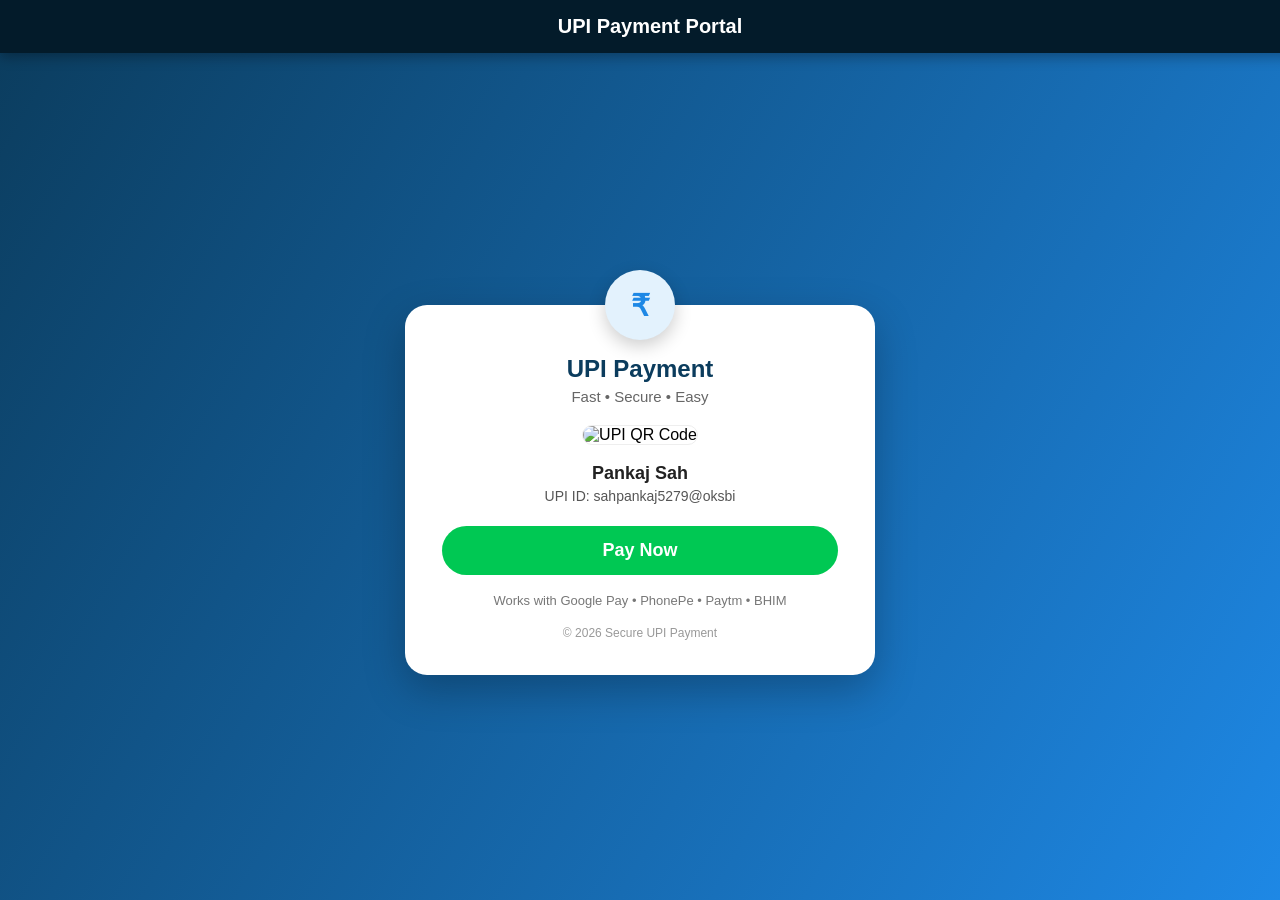
==== payment.html @ 024b2ca9 "Add files via upload" ====
<!DOCTYPE html>
<html lang="en">
<head>
<meta charset="UTF-8" />
<meta name="viewport" content="width=device-width, initial-scale=1.0" />
<title>UPI Payment | Pankaj Sah</title>

<style>
  body{
    margin:0;
    font-family:Segoe UI, Arial, sans-serif;
    background:linear-gradient(120deg,#0b3c5d,#1e88e5);
    min-height:100vh;
    display:flex;
    align-items:center;
    justify-content:center;
  }
  .card{
    background:#fff;
    max-width:420px;
    width:92%;
    border-radius:22px;
    box-shadow:0 15px 40px rgba(0,0,0,.25);
    padding:30px 25px 35px;
    text-align:center;
  }
  .logo{
    width:70px;
    height:70px;
    border-radius:50%;
    background:#e3f2fd;
    display:flex;
    align-items:center;
    justify-content:center;
    font-size:30px;
    font-weight:700;
    color:#1e88e5;
    margin:-65px auto 15px;
    box-shadow:0 6px 18px rgba(0,0,0,.2);
  }
  h1{
    margin:10px 0 5px;
    font-size:24px;
    color:#0b3c5d;
  }
  .subtitle{
    font-size:15px;
    color:#666;
    margin-bottom:20px;
  }
  .qr{
    width:260px;
    height:260px;
    border-radius:16px;
    border:1px solid #eee;
  }
  .name{
    margin-top:18px;
    font-size:18px;
    font-weight:600;
    color:#222;
  }
  .upi{
    font-size:14px;
    color:#555;
    margin-top:4px;
  }
  .paybtn{
    display:block;
    margin:22px auto 0;
    padding:14px 30px;
    background:#00c853;
    color:#fff;
    text-decoration:none;
    border-radius:30px;
    font-size:18px;
    font-weight:700;
    width:80%;
  }
  .apps{
    margin-top:18px;
    font-size:13px;
    color:#777;
  }
  footer{
    margin-top:18px;
    font-size:12px;
    color:#999;
  }
</style>
</head>

<body>

<header style="position:fixed;top:0;left:0;width:100%;background:#031b2a;color:#fff;text-align:center;padding:15px 10px;font-size:20px;font-weight:700;z-index:1000;box-shadow:0 4px 12px rgba(0,0,0,.3)">UPI Payment Portal</header>


<div class="card" style="margin-top:80px">
  <div class="logo">₹</div>

  <h1>UPI Payment</h1>
  <div class="subtitle">Fast • Secure • Easy</div>

  <img class="qr"
    src="https://api.qrserver.com/v1/create-qr-code/?size=300x300&data=upi://pay?pa=sahpankaj5279@oksbi%26cu=INR"
    alt="UPI QR Code" />

  <div class="name">Pankaj Sah</div>
  <div class="upi">UPI ID: sahpankaj5279@oksbi</div>

  <a class="paybtn"
     href="upi://pay?pa=sahpankaj5279@oksbi&cu=INR">
     Pay Now
  </a>

  <div class="apps">
    Works with Google Pay • PhonePe • Paytm • BHIM
  </div>

  <footer>
    © 2026 Secure UPI Payment
  </footer>
</div>

</body>
</html>
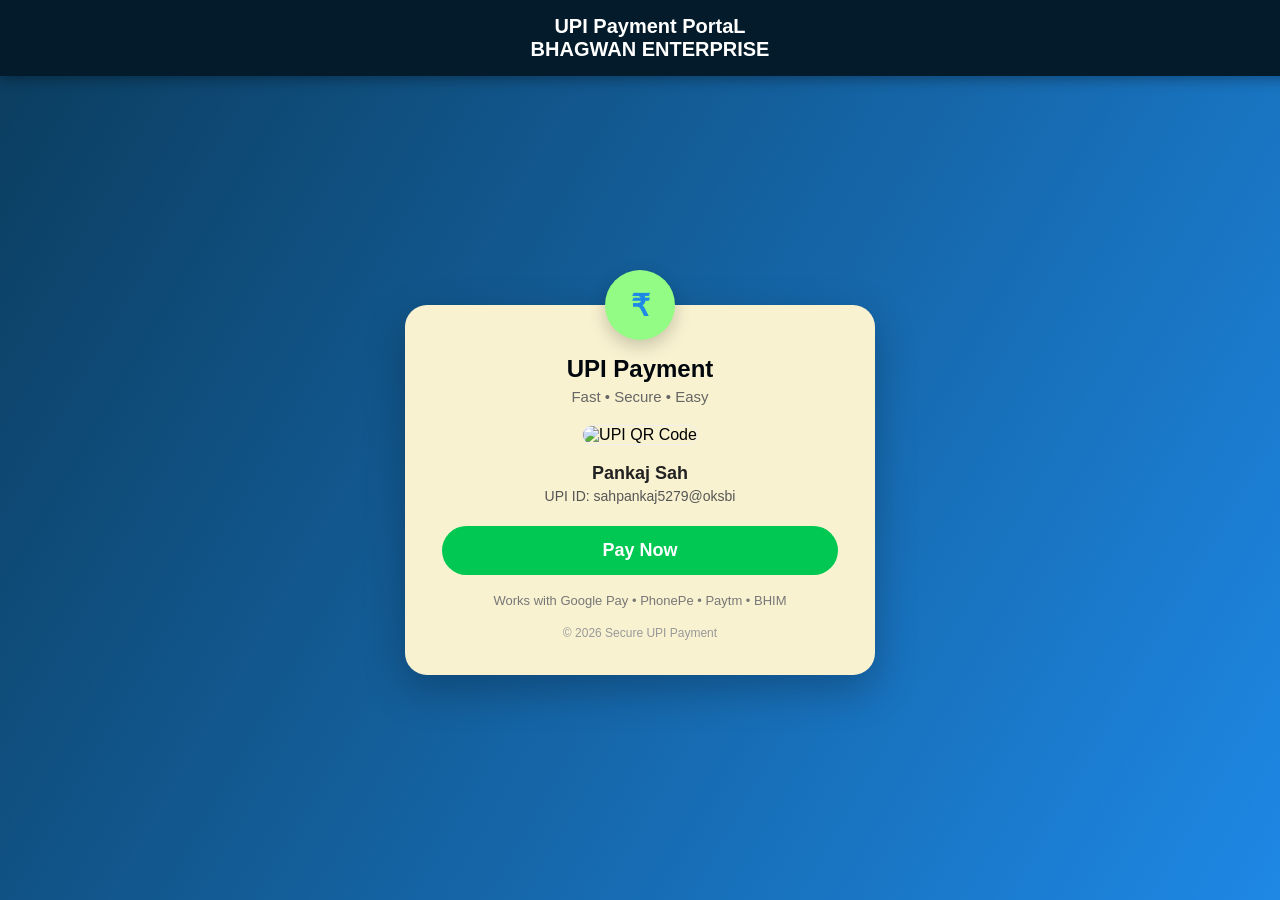
==== commit 398da5a1: "Add files via upload" ====
--- a/payment.html
+++ b/payment.html
@@ -16,7 +16,7 @@
     justify-content:center;
   }
   .card{
-    background:#fff;
+    background:#f8f2d1;
     max-width:420px;
     width:92%;
     border-radius:22px;
@@ -28,7 +28,7 @@
     width:70px;
     height:70px;
     border-radius:50%;
-    background:#e3f2fd;
+    background:#92fc84;
     display:flex;
     align-items:center;
     justify-content:center;
@@ -41,7 +41,7 @@
   h1{
     margin:10px 0 5px;
     font-size:24px;
-    color:#0b3c5d;
+    color:#00070c;
   }
   .subtitle{
     font-size:15px;
@@ -92,7 +92,9 @@
 
 <body>
 
-<header style="position:fixed;top:0;left:0;width:100%;background:#031b2a;color:#fff;text-align:center;padding:15px 10px;font-size:20px;font-weight:700;z-index:1000;box-shadow:0 4px 12px rgba(0,0,0,.3)">UPI Payment Portal</header>
+<header style="position:fixed;top:0;left:0;width:100%;background:#031b2a;color:#fff;text-align:center;padding:15px 10px;font-size:20px;font-weight:700;z-index:1000;box-shadow:0 4px 12px rgba(0,0,0,.3)">UPI Payment PortaL <br>
+  <b>BHAGWAN ENTERPRISE</b>
+</header>
 
 
 <div class="card" style="margin-top:80px">
